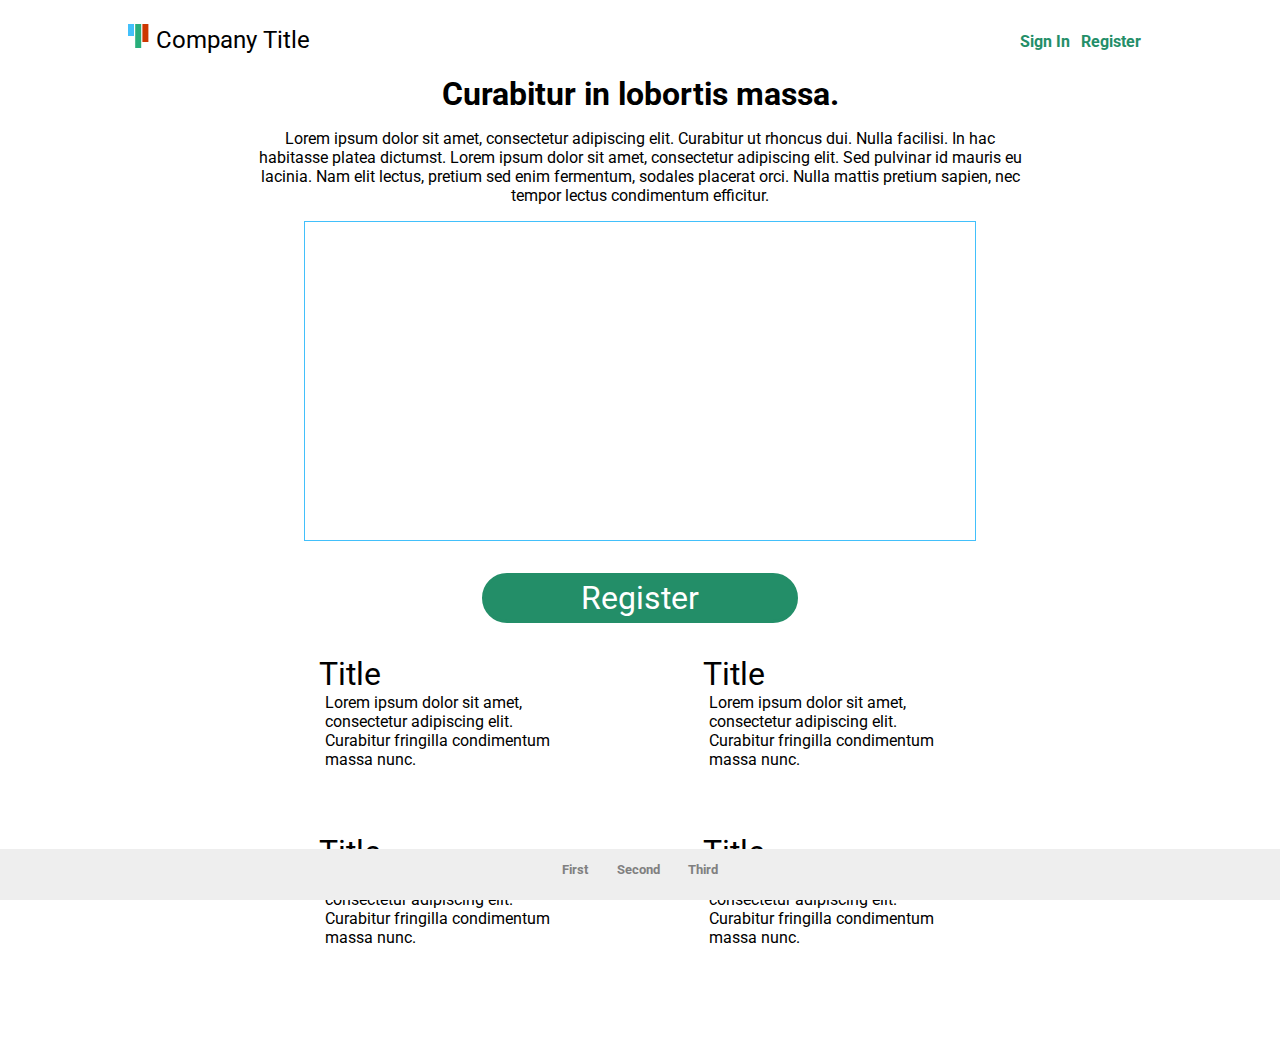
==== index.html @ 54deba47 "Learning" ====
<!DOCTYPE html>
<html>
<head>
	<title>
		Company Title
	</title>
	<link href='http://fonts.googleapis.com/css?family=Roboto' rel='stylesheet' type='text/css'>
	<link rel="stylesheet" media="(min-width:601px)" href="main.css" />
	<link rel="stylesheet" media="(max-width:600px)" href="mobile.css" />
</head>
<body>
<div id ="title_container">
	<span>
	<svg width=".9em" height="1em" style="display:inline;">
		<rect x="0em" y=".0em" width = ".25em" height=".5em" style="fill:rgb(66,192,251);"/>
		<rect x=".3em" y="0em" width = ".25em" height="1em" style="fill:rgb(40,174,123);"/>
		<rect x=".6em" y=".0em" width = ".25em" height=".75em" style="fill:rgb(205,55,0);"/>
	</svg>
		Company Title
	</span>
	<div id = "title_menu">
		<a href="#" class = "b_menu">
			Sign In
		</a>
		<a href="#" class = "b_menu">
			Register
		</a>
	</div>
</div>
<div id = "main_container">
	<h1>Curabitur in lobortis massa.</h1>
	<p>
		Lorem ipsum dolor sit amet, consectetur adipiscing elit. 
		Curabitur ut rhoncus dui. Nulla facilisi. 
		In hac habitasse platea dictumst. 
		Lorem ipsum dolor sit amet, consectetur adipiscing elit. 
		Sed pulvinar id mauris eu lacinia. 
		Nam elit lectus, pretium sed enim fermentum, sodales placerat orci. 
		Nulla mattis pretium sapien, nec tempor lectus condimentum efficitur. 
	</p>
	<div id = "sample_container">
	</div>
	<a href="#" class ="main_button m_mobilehide">Register</a>
	<div class = "m_grid">
		<div class = "m_col-g">
			<div class = "m_home_grid">
				<div class ="box_title">
					Title
				</div>
				<div class ="box_main">
					Lorem ipsum dolor sit amet, consectetur adipiscing elit. Curabitur fringilla condimentum massa nunc.
				</div>
			</div>
		</div>
		<div class = "m_col-g">
			<div class = "m_home_grid">
				<div class ="box_title">
					Title
				</div>
				<div class ="box_main">
					Lorem ipsum dolor sit amet, consectetur adipiscing elit. Curabitur fringilla condimentum massa nunc.
				</div>
			</div>
		</div>
	</div>
	<div class = "m_grid">
		<div class = "m_col-g">
			<div class = "m_home_grid">
				<div class ="box_title">
					Title
				</div>
				<div class ="box_main">
					Lorem ipsum dolor sit amet, consectetur adipiscing elit. Curabitur fringilla condimentum massa nunc.
				</div>
			</div>
		</div>
		<div class = "m_col-g">
			<div class = "m_home_grid">
				<div class ="box_title">
					Title
				</div>
				<div class ="box_main">
					Lorem ipsum dolor sit amet, consectetur adipiscing elit. Curabitur fringilla condimentum massa nunc.
				</div>
			</div>
		</div>
	</div>
</div>
<div id = "footer_container">
	<div id = "footer_menu">
		<a href="#" class ="b_fmenu">
			First
		</a>
		<a href="#" class ="b_fmenu">
			Second
		</a>
		<a href="#" class ="b_fmenu">
			Third
		</a>
	</div>
</div>
</body>
</html>
---- main.css ----
*,
*:after,
*:before {
  margin: 0;
  padding: 0;
  font-family: 'Roboto', sans-serif;
	-webkit-box-sizing: border-box;
     -moz-box-sizing: border-box;
          box-sizing: border-box;
}
#title_container{
	width: 80%;
	max-width: 1024px;
	margin: 1.5em auto 1em auto;
	overflow: hidden;
}
#title_container span{
	font-size: 1.5em;
	text-align: left;
}
#title_menu{
	float: right;
	padding: .5em;
}
.b_menu{
	padding: .2em;
	text-align:middle;
	font-weight: bold;
	color:#238E68;
	text-decoration: none;
}
.b_menu:hover{
	cursor: pointer;
	text-decoration: underline;
}
#main_container{
	width: 75%;
	max-width: 960px;
	margin: 0 auto 5em auto;
	text-align: center;
}
#main_container p{
	width:80%;
	margin: 1em auto 1em auto;
}
#sample_container{
	border: .1em solid #42C0FB;
	height: 20em;
	width: 70%;
	margin: 1em auto 1em auto;
}
.main_button{
	font-size: 2em;
	text-decoration: none;
	padding: .1em 3em .1em 3em;
	border: .1em solid #238E68;
	border-radius: 2em;
	background-color: #238E68;
	color: #FFFFFF;
	margin: .5em;
	display: inline-block;
}
.main_button:hover{
	background-color: #FFFFFF;
	color: #238E68;
	border: .1em solid #238E68;
}
#search_bar{
	width: 50%;
	height: 2em;
	margin: .7em;
    padding: .3em;
	border: 1px solid #eee;
	-moz-transition: all .5s;
    -webkit-transition: all .5s;
    transition: all .5s;
}
#search_bar:focus{
	border-color: #CD3700;
	outline: 0;
	-webkit-box-shadow: 0 0 8px rgba(255, 225, 255, 0.6);
	box-shadow: 0 0 8px rgba(255, 225, 255, 0.6);
}
.m_list{
	height: 2em;
	border-top: .1em solid #F1F0FF;
}
.m_list:last-of-type{
	border-bottom: .1em solid #F1F0FF;
}
.m_list:after, .m_grid:after{
	content: "";
	display: table;
	clear: both;
}
.m_grid{
	width: 80%;
	margin: 0 auto 2em auto;
}
[class*='m_col-']{
	float:left;
	padding-right: .2em;
}
[class*='m_col-']:last-of-type{
	padding-right: 0;
}
.m_col-v{
	width: 27%;
}
.m_col-e{
	width: 9.5%;
}
.m_col-g{
	width: 50%;
}
.m_text{
	float:left;
	padding: .5em 0em 0em .5em;
}
.m_home_grid{
	margin: 1em auto 1em auto;
	width: 80%;
	text-align: left;
}
.box_title{
	font-size: 2em;
	background: url("glyphicons-2-leaf.png");
	background-repeat: no-repeat;
	padding-left: 25px;
	min-height: 25px;
}
.box_main{
	width: 80%;
	margin: 0 auto 0 auto;
}
#footer_container{
	width: 100%;
	height:4em;
	background: #eee;
	font-size: .8em;
	text-align: center;
	position: fixed;
	bottom: 0px;
}
#footer_menu{
	margin: 1em;
	color: #808080;
	font-weight: bold;
}
.b_fmenu{
	color: #808080;
	cursor: pointer;
	margin: 0em 1em 0 1em;
	text-decoration: none;
}
.b_fmenu:hover{
	text-decoration: underline;
}
---- mobile.css ----
*,
*:after,
*:before {
  margin: 0;
  padding: 0;
  font-family: 'Roboto', sans-serif;
	-webkit-box-sizing: border-box;
     -moz-box-sizing: border-box;
          box-sizing: border-box;
}
#title_container{
	width: 100%;
	margin: 0 0 1em 0;
	overflow: hidden;
	text-align: center;
}
#title_container span{
	font-size: 2em;
	margin: 2em 0 2em 0;
	display: inline-block;
}
#title_menu{
	text-align: center;
}
.b_menu{
	padding: .5em .2em .5em .2em;
	margin: .3em .1em .3em .1em;
	text-align:middle;
	font-weight: bold;
	border: .1em solid #238E68;
	background: #238E68;
	color:#FFFFFF;
	cursor: pointer;
	text-decoration: none;
	display: block;
}
.b_menu_mobile{
	width: 3em;
	display: inline-block;
}
#main_container{
	width: 100%;
	text-align: center;
	margin: 0 0 3em 0;
}
#main_container p{
	width:80%;
	margin: 1em auto 1em auto;
}
#sample_container{
	border: .1em solid #BFEFFF;
	height: 20em;
	width: 100%;
	margin: 1em 0 1em 0;
}
#search_bar{
	width: 70%;
	height: 2em;
	margin: .3em;
    padding: .3em;
	border: 1px solid #eee;
	-moz-transition: all .5s;
    -webkit-transition: all .5s;
    transition: all .5s;
}
#search_bar:focus{
	border-color: #CD3700;
	outline: 0;
	-webkit-box-shadow: 0 0 8px rgba(255, 225, 255, 0.6);
	box-shadow: 0 0 8px rgba(255, 225, 255, 0.6);
}
/*
.m_list{
	height: 3em;
	width: 100%;
	margin: 1em 0 1em 0;
	background: #F1F0FF;
}
*/
.m_list{
	height: 2em;
	border-top: .1em solid #F1F0FF;
}
.m_list:last-of-type{
	border-bottom: .1em solid #F1F0FF;
}
.m_list:after, .m_grid:after{
	content:"";
	display:table;
	clear:both;
}
[class*='m_col-']{
	float:left;
	padding-right: .2em;
}
[class*='m_col-']:last-of-type{
	padding-right: 0;
}
.m_col-v{
	width: 60%;
}
.m_col-e{
	width: 20%;
}
.m_col-g{
	width: 100%;
	display: block;
}
.m_text{
	float:left;
	padding: .5em 0em 0em .5em;
}
.m_home_grid{
	margin: 1em auto 1em auto;
	width: 80%;
	text-align: left;
}
.box_title{
	font-size: 2em;
	background: url("glyphicons-2-leaf.png");
	background-repeat: no-repeat;
	padding-left: 25px;
	min-height: 25px;
}
.m_mobilehide{
	display: none;
}
#footer_container{
	width: 100%;
	background: #eee;
	font-size: .8em;
	text-align: center;
	position: fixed;
	bottom: 0px;
}
#footer_menu{
	margin: 1em;
	color: #808080;
	font-weight: bold;
}
.b_fmenu{
	margin: 0 1em 0 1em;
	cursor: pointer;
	color: #808080;
	text-decoration: none;
}
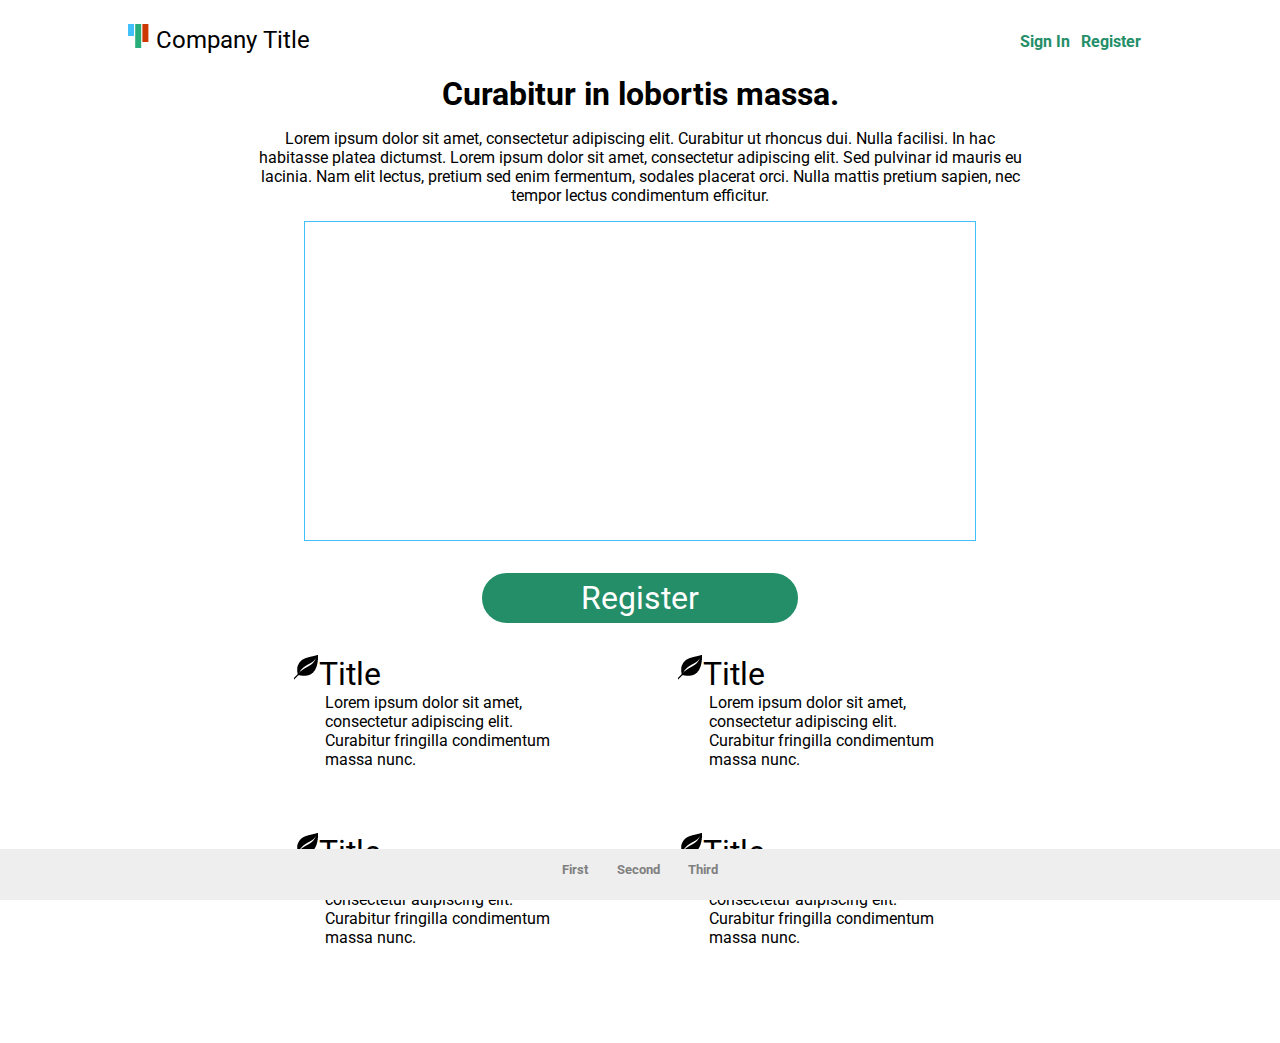
==== commit a3efebbc: "Add in changes." ====
--- a/index.html
+++ b/index.html
@@ -5,8 +5,8 @@
 		Company Title
 	</title>
 	<link href='http://fonts.googleapis.com/css?family=Roboto' rel='stylesheet' type='text/css'>
-	<link rel="stylesheet" media="(min-width:601px)" href="main.css" />
-	<link rel="stylesheet" media="(max-width:600px)" href="mobile.css" />
+	<link rel="stylesheet" media="(min-width:601px)" href="css/main.css" />
+	<link rel="stylesheet" media="(max-width:600px)" href="css/mobile.css" />
 </head>
 <body>
 <div id ="title_container">
--- a/css/main.css
+++ b/css/main.css
@@ -0,0 +1,158 @@
+*,
+*:after,
+*:before {
+  margin: 0;
+  padding: 0;
+  font-family: 'Roboto', sans-serif;
+	-webkit-box-sizing: border-box;
+     -moz-box-sizing: border-box;
+          box-sizing: border-box;
+}
+#title_container{
+	width: 80%;
+	max-width: 1024px;
+	margin: 1.5em auto 1em auto;
+	overflow: hidden;
+}
+#title_container span{
+	font-size: 1.5em;
+	text-align: left;
+}
+#title_menu{
+	float: right;
+	padding: .5em;
+}
+.b_menu{
+	padding: .2em;
+	text-align:middle;
+	font-weight: bold;
+	color:#238E68;
+	text-decoration: none;
+}
+.b_menu:hover{
+	cursor: pointer;
+	text-decoration: underline;
+}
+#main_container{
+	width: 75%;
+	max-width: 960px;
+	margin: 0 auto 5em auto;
+	text-align: center;
+}
+#main_container p{
+	width:80%;
+	margin: 1em auto 1em auto;
+}
+#sample_container{
+	border: .1em solid #42C0FB;
+	height: 20em;
+	width: 70%;
+	margin: 1em auto 1em auto;
+}
+.main_button{
+	font-size: 2em;
+	text-decoration: none;
+	padding: .1em 3em .1em 3em;
+	border: .1em solid #238E68;
+	border-radius: 2em;
+	background-color: #238E68;
+	color: #FFFFFF;
+	margin: .5em;
+	display: inline-block;
+}
+.main_button:hover{
+	background-color: #FFFFFF;
+	color: #238E68;
+	border: .1em solid #238E68;
+}
+#search_bar{
+	width: 50%;
+	height: 2em;
+	margin: .7em;
+    padding: .3em;
+	border: 1px solid #eee;
+	-moz-transition: all .5s;
+    -webkit-transition: all .5s;
+    transition: all .5s;
+}
+#search_bar:focus{
+	border-color: #CD3700;
+	outline: 0;
+	-webkit-box-shadow: 0 0 8px rgba(255, 225, 255, 0.6);
+	box-shadow: 0 0 8px rgba(255, 225, 255, 0.6);
+}
+.m_list{
+	height: 2em;
+	border-top: .1em solid #F1F0FF;
+}
+.m_list:last-of-type{
+	border-bottom: .1em solid #F1F0FF;
+}
+.m_list:after, .m_grid:after{
+	content: "";
+	display: table;
+	clear: both;
+}
+.m_grid{
+	width: 80%;
+	margin: 0 auto 2em auto;
+}
+[class*='m_col-']{
+	float:left;
+	padding-right: .2em;
+}
+[class*='m_col-']:last-of-type{
+	padding-right: 0;
+}
+.m_col-v{
+	width: 27%;
+}
+.m_col-e{
+	width: 9.5%;
+}
+.m_col-g{
+	width: 50%;
+}
+.m_text{
+	float:left;
+	padding: .5em 0em 0em .5em;
+}
+.m_home_grid{
+	margin: 1em auto 1em auto;
+	width: 80%;
+	text-align: left;
+}
+.box_title{
+	font-size: 2em;
+	background: url("glyphicons-2-leaf.png");
+	background-repeat: no-repeat;
+	padding-left: 25px;
+	min-height: 25px;
+}
+.box_main{
+	width: 80%;
+	margin: 0 auto 0 auto;
+}
+#footer_container{
+	width: 100%;
+	height:4em;
+	background: #eee;
+	font-size: .8em;
+	text-align: center;
+	position: fixed;
+	bottom: 0px;
+}
+#footer_menu{
+	margin: 1em;
+	color: #808080;
+	font-weight: bold;
+}
+.b_fmenu{
+	color: #808080;
+	cursor: pointer;
+	margin: 0em 1em 0 1em;
+	text-decoration: none;
+}
+.b_fmenu:hover{
+	text-decoration: underline;
+}--- a/css/mobile.css
+++ b/css/mobile.css
@@ -0,0 +1,146 @@
+*,
+*:after,
+*:before {
+  margin: 0;
+  padding: 0;
+  font-family: 'Roboto', sans-serif;
+	-webkit-box-sizing: border-box;
+     -moz-box-sizing: border-box;
+          box-sizing: border-box;
+}
+#title_container{
+	width: 100%;
+	margin: 0 0 1em 0;
+	overflow: hidden;
+	text-align: center;
+}
+#title_container span{
+	font-size: 2em;
+	margin: 2em 0 2em 0;
+	display: inline-block;
+}
+#title_menu{
+	text-align: center;
+}
+.b_menu{
+	padding: .5em .2em .5em .2em;
+	margin: .3em .1em .3em .1em;
+	text-align:middle;
+	font-weight: bold;
+	border: .1em solid #238E68;
+	background: #238E68;
+	color:#FFFFFF;
+	cursor: pointer;
+	text-decoration: none;
+	display: block;
+}
+.b_menu_mobile{
+	width: 3em;
+	display: inline-block;
+}
+#main_container{
+	width: 100%;
+	text-align: center;
+	margin: 0 0 3em 0;
+}
+#main_container p{
+	width:80%;
+	margin: 1em auto 1em auto;
+}
+#sample_container{
+	border: .1em solid #BFEFFF;
+	height: 20em;
+	width: 100%;
+	margin: 1em 0 1em 0;
+}
+#search_bar{
+	width: 70%;
+	height: 2em;
+	margin: .3em;
+    padding: .3em;
+	border: 1px solid #eee;
+	-moz-transition: all .5s;
+    -webkit-transition: all .5s;
+    transition: all .5s;
+}
+#search_bar:focus{
+	border-color: #CD3700;
+	outline: 0;
+	-webkit-box-shadow: 0 0 8px rgba(255, 225, 255, 0.6);
+	box-shadow: 0 0 8px rgba(255, 225, 255, 0.6);
+}
+/*
+.m_list{
+	height: 3em;
+	width: 100%;
+	margin: 1em 0 1em 0;
+	background: #F1F0FF;
+}
+*/
+.m_list{
+	height: 2em;
+	border-top: .1em solid #F1F0FF;
+}
+.m_list:last-of-type{
+	border-bottom: .1em solid #F1F0FF;
+}
+.m_list:after, .m_grid:after{
+	content:"";
+	display:table;
+	clear:both;
+}
+[class*='m_col-']{
+	float:left;
+	padding-right: .2em;
+}
+[class*='m_col-']:last-of-type{
+	padding-right: 0;
+}
+.m_col-v{
+	width: 60%;
+}
+.m_col-e{
+	width: 20%;
+}
+.m_col-g{
+	width: 100%;
+	display: block;
+}
+.m_text{
+	float:left;
+	padding: .5em 0em 0em .5em;
+}
+.m_home_grid{
+	margin: 1em auto 1em auto;
+	width: 80%;
+	text-align: left;
+}
+.box_title{
+	font-size: 2em;
+	background: url("glyphicons-2-leaf.png");
+	background-repeat: no-repeat;
+	padding-left: 25px;
+	min-height: 25px;
+}
+.m_mobilehide{
+	display: none;
+}
+#footer_container{
+	width: 100%;
+	background: #eee;
+	font-size: .8em;
+	text-align: center;
+	position: fixed;
+	bottom: 0px;
+}
+#footer_menu{
+	margin: 1em;
+	color: #808080;
+	font-weight: bold;
+}
+.b_fmenu{
+	margin: 0 1em 0 1em;
+	cursor: pointer;
+	color: #808080;
+	text-decoration: none;
+}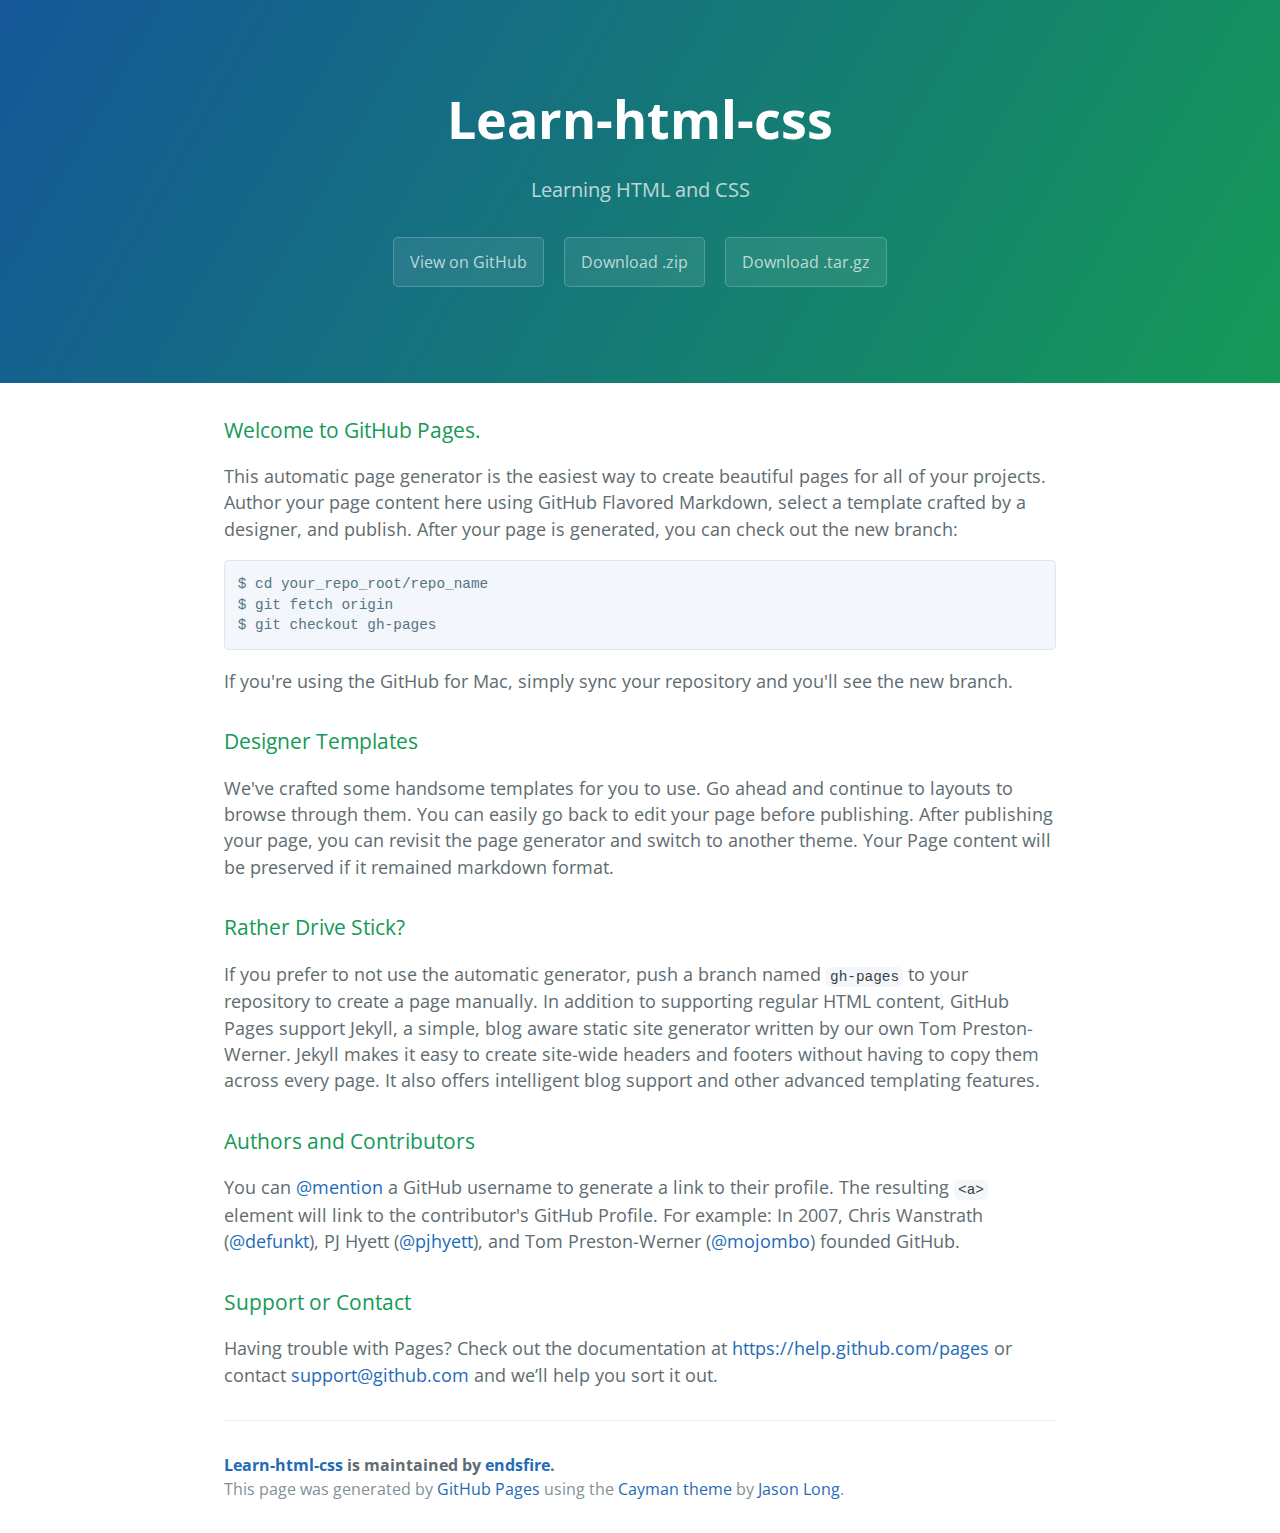
==== commit c5253cf5: "Create gh-pages branch via GitHub" ====
--- a/index.html
+++ b/index.html
@@ -1,103 +1,65 @@
 <!DOCTYPE html>
-<html>
-<head>
-	<title>
-		Company Title
-	</title>
-	<link href='http://fonts.googleapis.com/css?family=Roboto' rel='stylesheet' type='text/css'>
-	<link rel="stylesheet" media="(min-width:601px)" href="css/main.css" />
-	<link rel="stylesheet" media="(max-width:600px)" href="css/mobile.css" />
-</head>
-<body>
-<div id ="title_container">
-	<span>
-	<svg width=".9em" height="1em" style="display:inline;">
-		<rect x="0em" y=".0em" width = ".25em" height=".5em" style="fill:rgb(66,192,251);"/>
-		<rect x=".3em" y="0em" width = ".25em" height="1em" style="fill:rgb(40,174,123);"/>
-		<rect x=".6em" y=".0em" width = ".25em" height=".75em" style="fill:rgb(205,55,0);"/>
-	</svg>
-		Company Title
-	</span>
-	<div id = "title_menu">
-		<a href="#" class = "b_menu">
-			Sign In
-		</a>
-		<a href="#" class = "b_menu">
-			Register
-		</a>
-	</div>
-</div>
-<div id = "main_container">
-	<h1>Curabitur in lobortis massa.</h1>
-	<p>
-		Lorem ipsum dolor sit amet, consectetur adipiscing elit. 
-		Curabitur ut rhoncus dui. Nulla facilisi. 
-		In hac habitasse platea dictumst. 
-		Lorem ipsum dolor sit amet, consectetur adipiscing elit. 
-		Sed pulvinar id mauris eu lacinia. 
-		Nam elit lectus, pretium sed enim fermentum, sodales placerat orci. 
-		Nulla mattis pretium sapien, nec tempor lectus condimentum efficitur. 
-	</p>
-	<div id = "sample_container">
-	</div>
-	<a href="#" class ="main_button m_mobilehide">Register</a>
-	<div class = "m_grid">
-		<div class = "m_col-g">
-			<div class = "m_home_grid">
-				<div class ="box_title">
-					Title
-				</div>
-				<div class ="box_main">
-					Lorem ipsum dolor sit amet, consectetur adipiscing elit. Curabitur fringilla condimentum massa nunc.
-				</div>
-			</div>
-		</div>
-		<div class = "m_col-g">
-			<div class = "m_home_grid">
-				<div class ="box_title">
-					Title
-				</div>
-				<div class ="box_main">
-					Lorem ipsum dolor sit amet, consectetur adipiscing elit. Curabitur fringilla condimentum massa nunc.
-				</div>
-			</div>
-		</div>
-	</div>
-	<div class = "m_grid">
-		<div class = "m_col-g">
-			<div class = "m_home_grid">
-				<div class ="box_title">
-					Title
-				</div>
-				<div class ="box_main">
-					Lorem ipsum dolor sit amet, consectetur adipiscing elit. Curabitur fringilla condimentum massa nunc.
-				</div>
-			</div>
-		</div>
-		<div class = "m_col-g">
-			<div class = "m_home_grid">
-				<div class ="box_title">
-					Title
-				</div>
-				<div class ="box_main">
-					Lorem ipsum dolor sit amet, consectetur adipiscing elit. Curabitur fringilla condimentum massa nunc.
-				</div>
-			</div>
-		</div>
-	</div>
-</div>
-<div id = "footer_container">
-	<div id = "footer_menu">
-		<a href="#" class ="b_fmenu">
-			First
-		</a>
-		<a href="#" class ="b_fmenu">
-			Second
-		</a>
-		<a href="#" class ="b_fmenu">
-			Third
-		</a>
-	</div>
-</div>
-</body>
-</html>+<html lang="en-us">
+  <head>
+    <meta charset="UTF-8">
+    <title>Learn-html-css by endsfire</title>
+    <meta name="viewport" content="width=device-width, initial-scale=1">
+    <link rel="stylesheet" type="text/css" href="stylesheets/normalize.css" media="screen">
+    <link href='http://fonts.googleapis.com/css?family=Open+Sans:400,700' rel='stylesheet' type='text/css'>
+    <link rel="stylesheet" type="text/css" href="stylesheets/stylesheet.css" media="screen">
+    <link rel="stylesheet" type="text/css" href="stylesheets/github-light.css" media="screen">
+  </head>
+  <body>
+    <section class="page-header">
+      <h1 class="project-name">Learn-html-css</h1>
+      <h2 class="project-tagline">Learning HTML and CSS</h2>
+      <a href="https://github.com/endsfire/learn-html-css" class="btn">View on GitHub</a>
+      <a href="https://github.com/endsfire/learn-html-css/zipball/master" class="btn">Download .zip</a>
+      <a href="https://github.com/endsfire/learn-html-css/tarball/master" class="btn">Download .tar.gz</a>
+    </section>
+
+    <section class="main-content">
+      <h3>
+<a id="welcome-to-github-pages" class="anchor" href="#welcome-to-github-pages" aria-hidden="true"><span class="octicon octicon-link"></span></a>Welcome to GitHub Pages.</h3>
+
+<p>This automatic page generator is the easiest way to create beautiful pages for all of your projects. Author your page content here using GitHub Flavored Markdown, select a template crafted by a designer, and publish. After your page is generated, you can check out the new branch:</p>
+
+<pre><code>$ cd your_repo_root/repo_name
+$ git fetch origin
+$ git checkout gh-pages
+</code></pre>
+
+<p>If you're using the GitHub for Mac, simply sync your repository and you'll see the new branch.</p>
+
+<h3>
+<a id="designer-templates" class="anchor" href="#designer-templates" aria-hidden="true"><span class="octicon octicon-link"></span></a>Designer Templates</h3>
+
+<p>We've crafted some handsome templates for you to use. Go ahead and continue to layouts to browse through them. You can easily go back to edit your page before publishing. After publishing your page, you can revisit the page generator and switch to another theme. Your Page content will be preserved if it remained markdown format.</p>
+
+<h3>
+<a id="rather-drive-stick" class="anchor" href="#rather-drive-stick" aria-hidden="true"><span class="octicon octicon-link"></span></a>Rather Drive Stick?</h3>
+
+<p>If you prefer to not use the automatic generator, push a branch named <code>gh-pages</code> to your repository to create a page manually. In addition to supporting regular HTML content, GitHub Pages support Jekyll, a simple, blog aware static site generator written by our own Tom Preston-Werner. Jekyll makes it easy to create site-wide headers and footers without having to copy them across every page. It also offers intelligent blog support and other advanced templating features.</p>
+
+<h3>
+<a id="authors-and-contributors" class="anchor" href="#authors-and-contributors" aria-hidden="true"><span class="octicon octicon-link"></span></a>Authors and Contributors</h3>
+
+<p>You can <a href="https://github.com/blog/821" class="user-mention">@mention</a> a GitHub username to generate a link to their profile. The resulting <code>&lt;a&gt;</code> element will link to the contributor's GitHub Profile. For example: In 2007, Chris Wanstrath (<a href="https://github.com/defunkt" class="user-mention">@defunkt</a>), PJ Hyett (<a href="https://github.com/pjhyett" class="user-mention">@pjhyett</a>), and Tom Preston-Werner (<a href="https://github.com/mojombo" class="user-mention">@mojombo</a>) founded GitHub.</p>
+
+<h3>
+<a id="support-or-contact" class="anchor" href="#support-or-contact" aria-hidden="true"><span class="octicon octicon-link"></span></a>Support or Contact</h3>
+
+<p>Having trouble with Pages? Check out the documentation at <a href="https://help.github.com/pages">https://help.github.com/pages</a> or contact <a href="mailto:support@github.com">support@github.com</a> and we’ll help you sort it out.</p>
+
+      <footer class="site-footer">
+        <span class="site-footer-owner"><a href="https://github.com/endsfire/learn-html-css">Learn-html-css</a> is maintained by <a href="https://github.com/endsfire">endsfire</a>.</span>
+
+        <span class="site-footer-credits">This page was generated by <a href="https://pages.github.com">GitHub Pages</a> using the <a href="https://github.com/jasonlong/cayman-theme">Cayman theme</a> by <a href="https://twitter.com/jasonlong">Jason Long</a>.</span>
+      </footer>
+
+    </section>
+
+  
+  </body>
+</html>
+
--- a/stylesheets/stylesheet.css
+++ b/stylesheets/stylesheet.css
@@ -0,0 +1,245 @@
+* {
+  box-sizing: border-box; }
+
+body {
+  padding: 0;
+  margin: 0;
+  font-family: "Open Sans", "Helvetica Neue", Helvetica, Arial, sans-serif;
+  font-size: 16px;
+  line-height: 1.5;
+  color: #606c71; }
+
+a {
+  color: #1e6bb8;
+  text-decoration: none; }
+  a:hover {
+    text-decoration: underline; }
+
+.btn {
+  display: inline-block;
+  margin-bottom: 1rem;
+  color: rgba(255, 255, 255, 0.7);
+  background-color: rgba(255, 255, 255, 0.08);
+  border-color: rgba(255, 255, 255, 0.2);
+  border-style: solid;
+  border-width: 1px;
+  border-radius: 0.3rem;
+  transition: color 0.2s, background-color 0.2s, border-color 0.2s; }
+  .btn + .btn {
+    margin-left: 1rem; }
+
+.btn:hover {
+  color: rgba(255, 255, 255, 0.8);
+  text-decoration: none;
+  background-color: rgba(255, 255, 255, 0.2);
+  border-color: rgba(255, 255, 255, 0.3); }
+
+@media screen and (min-width: 64em) {
+  .btn {
+    padding: 0.75rem 1rem; } }
+
+@media screen and (min-width: 42em) and (max-width: 64em) {
+  .btn {
+    padding: 0.6rem 0.9rem;
+    font-size: 0.9rem; } }
+
+@media screen and (max-width: 42em) {
+  .btn {
+    display: block;
+    width: 100%;
+    padding: 0.75rem;
+    font-size: 0.9rem; }
+    .btn + .btn {
+      margin-top: 1rem;
+      margin-left: 0; } }
+
+.page-header {
+  color: #fff;
+  text-align: center;
+  background-color: #159957;
+  background-image: linear-gradient(120deg, #155799, #159957); }
+
+@media screen and (min-width: 64em) {
+  .page-header {
+    padding: 5rem 6rem; } }
+
+@media screen and (min-width: 42em) and (max-width: 64em) {
+  .page-header {
+    padding: 3rem 4rem; } }
+
+@media screen and (max-width: 42em) {
+  .page-header {
+    padding: 2rem 1rem; } }
+
+.project-name {
+  margin-top: 0;
+  margin-bottom: 0.1rem; }
+
+@media screen and (min-width: 64em) {
+  .project-name {
+    font-size: 3.25rem; } }
+
+@media screen and (min-width: 42em) and (max-width: 64em) {
+  .project-name {
+    font-size: 2.25rem; } }
+
+@media screen and (max-width: 42em) {
+  .project-name {
+    font-size: 1.75rem; } }
+
+.project-tagline {
+  margin-bottom: 2rem;
+  font-weight: normal;
+  opacity: 0.7; }
+
+@media screen and (min-width: 64em) {
+  .project-tagline {
+    font-size: 1.25rem; } }
+
+@media screen and (min-width: 42em) and (max-width: 64em) {
+  .project-tagline {
+    font-size: 1.15rem; } }
+
+@media screen and (max-width: 42em) {
+  .project-tagline {
+    font-size: 1rem; } }
+
+.main-content :first-child {
+  margin-top: 0; }
+.main-content img {
+  max-width: 100%; }
+.main-content h1, .main-content h2, .main-content h3, .main-content h4, .main-content h5, .main-content h6 {
+  margin-top: 2rem;
+  margin-bottom: 1rem;
+  font-weight: normal;
+  color: #159957; }
+.main-content p {
+  margin-bottom: 1em; }
+.main-content code {
+  padding: 2px 4px;
+  font-family: Consolas, "Liberation Mono", Menlo, Courier, monospace;
+  font-size: 0.9rem;
+  color: #383e41;
+  background-color: #f3f6fa;
+  border-radius: 0.3rem; }
+.main-content pre {
+  padding: 0.8rem;
+  margin-top: 0;
+  margin-bottom: 1rem;
+  font: 1rem Consolas, "Liberation Mono", Menlo, Courier, monospace;
+  color: #567482;
+  word-wrap: normal;
+  background-color: #f3f6fa;
+  border: solid 1px #dce6f0;
+  border-radius: 0.3rem; }
+  .main-content pre > code {
+    padding: 0;
+    margin: 0;
+    font-size: 0.9rem;
+    color: #567482;
+    word-break: normal;
+    white-space: pre;
+    background: transparent;
+    border: 0; }
+.main-content .highlight {
+  margin-bottom: 1rem; }
+  .main-content .highlight pre {
+    margin-bottom: 0;
+    word-break: normal; }
+.main-content .highlight pre, .main-content pre {
+  padding: 0.8rem;
+  overflow: auto;
+  font-size: 0.9rem;
+  line-height: 1.45;
+  border-radius: 0.3rem; }
+.main-content pre code, .main-content pre tt {
+  display: inline;
+  max-width: initial;
+  padding: 0;
+  margin: 0;
+  overflow: initial;
+  line-height: inherit;
+  word-wrap: normal;
+  background-color: transparent;
+  border: 0; }
+  .main-content pre code:before, .main-content pre code:after, .main-content pre tt:before, .main-content pre tt:after {
+    content: normal; }
+.main-content ul, .main-content ol {
+  margin-top: 0; }
+.main-content blockquote {
+  padding: 0 1rem;
+  margin-left: 0;
+  color: #819198;
+  border-left: 0.3rem solid #dce6f0; }
+  .main-content blockquote > :first-child {
+    margin-top: 0; }
+  .main-content blockquote > :last-child {
+    margin-bottom: 0; }
+.main-content table {
+  display: block;
+  width: 100%;
+  overflow: auto;
+  word-break: normal;
+  word-break: keep-all; }
+  .main-content table th {
+    font-weight: bold; }
+  .main-content table th, .main-content table td {
+    padding: 0.5rem 1rem;
+    border: 1px solid #e9ebec; }
+.main-content dl {
+  padding: 0; }
+  .main-content dl dt {
+    padding: 0;
+    margin-top: 1rem;
+    font-size: 1rem;
+    font-weight: bold; }
+  .main-content dl dd {
+    padding: 0;
+    margin-bottom: 1rem; }
+.main-content hr {
+  height: 2px;
+  padding: 0;
+  margin: 1rem 0;
+  background-color: #eff0f1;
+  border: 0; }
+
+@media screen and (min-width: 64em) {
+  .main-content {
+    max-width: 64rem;
+    padding: 2rem 6rem;
+    margin: 0 auto;
+    font-size: 1.1rem; } }
+
+@media screen and (min-width: 42em) and (max-width: 64em) {
+  .main-content {
+    padding: 2rem 4rem;
+    font-size: 1.1rem; } }
+
+@media screen and (max-width: 42em) {
+  .main-content {
+    padding: 2rem 1rem;
+    font-size: 1rem; } }
+
+.site-footer {
+  padding-top: 2rem;
+  margin-top: 2rem;
+  border-top: solid 1px #eff0f1; }
+
+.site-footer-owner {
+  display: block;
+  font-weight: bold; }
+
+.site-footer-credits {
+  color: #819198; }
+
+@media screen and (min-width: 64em) {
+  .site-footer {
+    font-size: 1rem; } }
+
+@media screen and (min-width: 42em) and (max-width: 64em) {
+  .site-footer {
+    font-size: 1rem; } }
+
+@media screen and (max-width: 42em) {
+  .site-footer {
+    font-size: 0.9rem; } }
--- a/stylesheets/github-light.css
+++ b/stylesheets/github-light.css
@@ -0,0 +1,115 @@
+/*
+   Copyright 2014 GitHub Inc.
+
+   Licensed under the Apache License, Version 2.0 (the "License");
+   you may not use this file except in compliance with the License.
+   You may obtain a copy of the License at
+
+       http://www.apache.org/licenses/LICENSE-2.0
+
+   Unless required by applicable law or agreed to in writing, software
+   distributed under the License is distributed on an "AS IS" BASIS,
+   WITHOUT WARRANTIES OR CONDITIONS OF ANY KIND, either express or implied.
+   See the License for the specific language governing permissions and
+   limitations under the License.
+
+*/
+
+.pl-c /* comment */ {
+  color: #969896;
+}
+
+.pl-c1      /* constant, markup.raw, meta.diff.header, meta.module-reference, meta.property-name, support, support.constant, support.variable, variable.other.constant */,
+.pl-s .pl-v /* string variable */ {
+  color: #0086b3;
+}
+
+.pl-e  /* entity */,
+.pl-en /* entity.name */ {
+  color: #795da3;
+}
+
+.pl-s .pl-s1 /* string source */,
+.pl-smi      /* storage.modifier.import, storage.modifier.package, storage.type.java, variable.other, variable.parameter.function */ {
+  color: #333;
+}
+
+.pl-ent /* entity.name.tag */ {
+  color: #63a35c;
+}
+
+.pl-k /* keyword, storage, storage.type */ {
+  color: #a71d5d;
+}
+
+.pl-pds              /* punctuation.definition.string, string.regexp.character-class */,
+.pl-s                /* string */,
+.pl-s .pl-pse .pl-s1 /* string punctuation.section.embedded source */,
+.pl-sr               /* string.regexp */,
+.pl-sr .pl-cce       /* string.regexp constant.character.escape */,
+.pl-sr .pl-sra       /* string.regexp string.regexp.arbitrary-repitition */,
+.pl-sr .pl-sre       /* string.regexp source.ruby.embedded */ {
+  color: #183691;
+}
+
+.pl-v /* variable */ {
+  color: #ed6a43;
+}
+
+.pl-id /* invalid.deprecated */ {
+  color: #b52a1d;
+}
+
+.pl-ii /* invalid.illegal */ {
+  background-color: #b52a1d;
+  color: #f8f8f8;
+}
+
+.pl-sr .pl-cce /* string.regexp constant.character.escape */ {
+  color: #63a35c;
+  font-weight: bold;
+}
+
+.pl-ml /* markup.list */ {
+  color: #693a17;
+}
+
+.pl-mh        /* markup.heading */,
+.pl-mh .pl-en /* markup.heading entity.name */,
+.pl-ms        /* meta.separator */ {
+  color: #1d3e81;
+  font-weight: bold;
+}
+
+.pl-mq /* markup.quote */ {
+  color: #008080;
+}
+
+.pl-mi /* markup.italic */ {
+  color: #333;
+  font-style: italic;
+}
+
+.pl-mb /* markup.bold */ {
+  color: #333;
+  font-weight: bold;
+}
+
+.pl-md /* markup.deleted, meta.diff.header.from-file */ {
+  background-color: #ffecec;
+  color: #bd2c00;
+}
+
+.pl-mi1 /* markup.inserted, meta.diff.header.to-file */ {
+  background-color: #eaffea;
+  color: #55a532;
+}
+
+.pl-mdr /* meta.diff.range */ {
+  color: #795da3;
+  font-weight: bold;
+}
+
+.pl-mo /* meta.output */ {
+  color: #1d3e81;
+}
